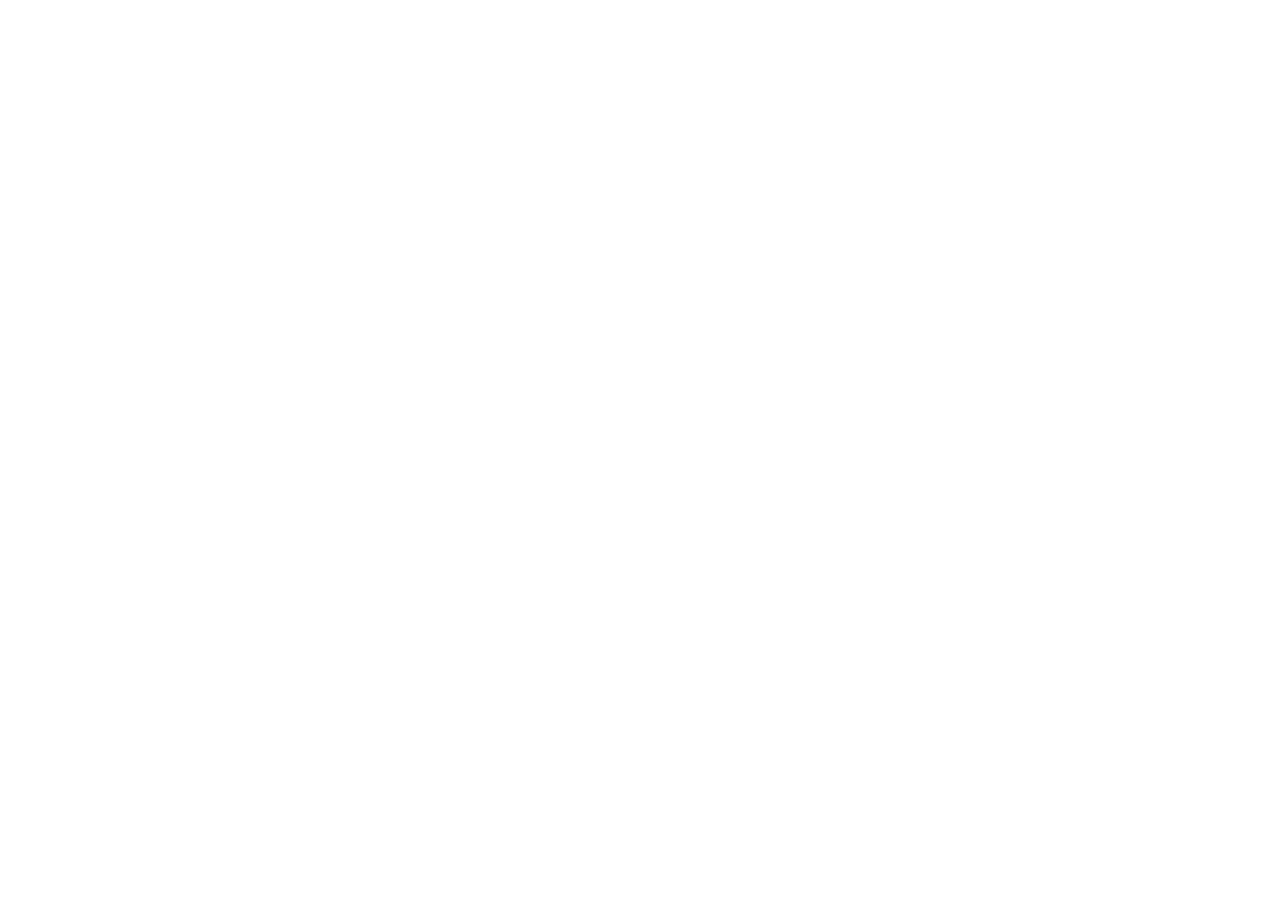
==== index.html @ e5de0c9d "add index file" ====
<!DOCTYPE html>
<html lang="en">
<head>
   <meta charset="UTF-8">
   <meta http-equiv="X-UA-Compatible" content="IE=edge">
   <meta name="viewport" content="width=device-width, initial-scale=1.0">
   <title>Document</title>
</head>
<body>
   
</body>
</html>
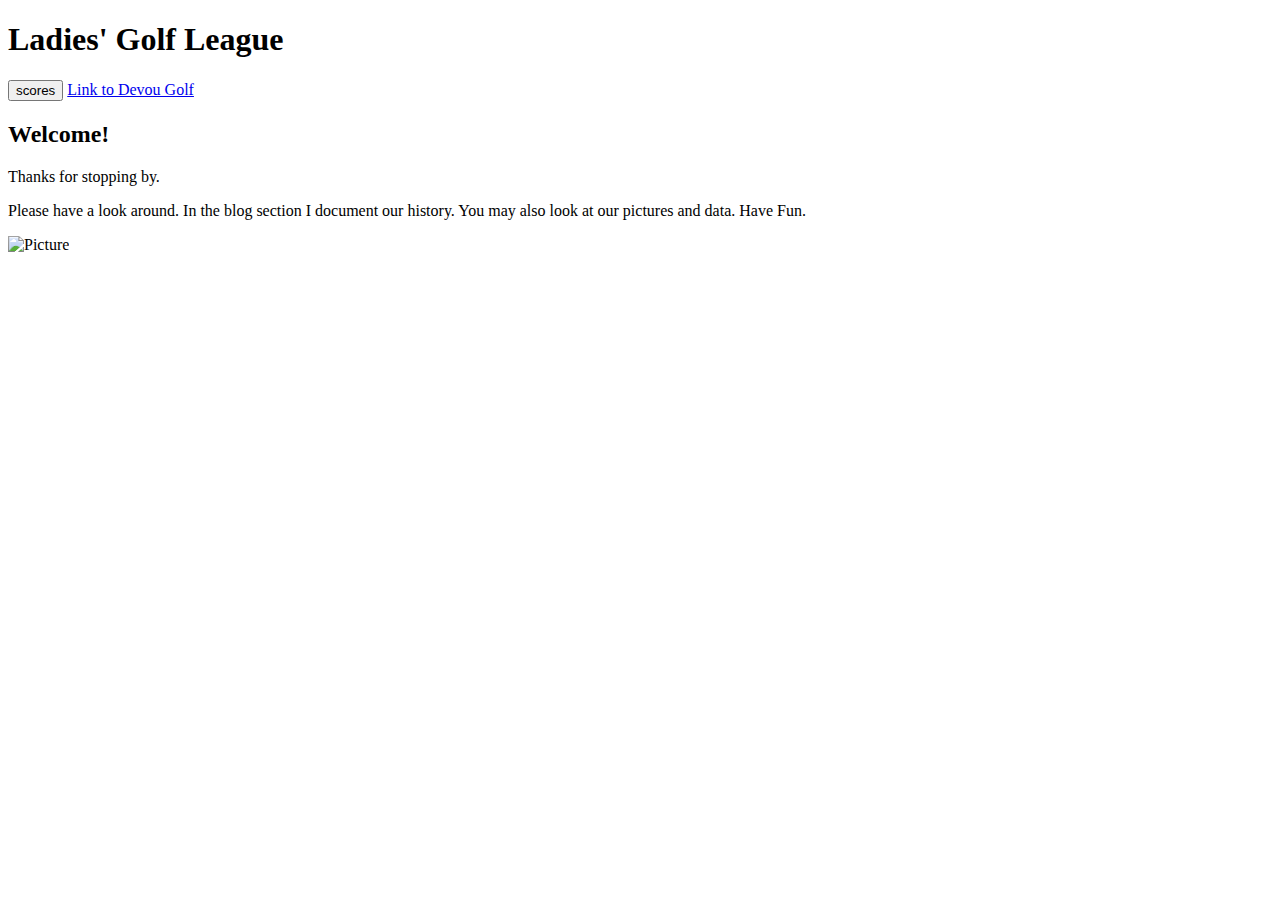
==== commit a10657f1: "additions to images and draft1" ====
--- a/index.html
+++ b/index.html
@@ -5,6 +5,26 @@
    <meta http-equiv="X-UA-Compatible" content="IE=edge">
    <meta name="viewport" content="width=device-width, initial-scale=1.0">
    <title>Document</title>
+
+
+  <body>
+    <h1>Ladies' Golf League</h1>
+
+    <button>scores</button>
+
+    <a href="https://www.devouparkgolf.com/"
+      Target="_blank">Link to Devou Golf</a>
+
+    <h2>Welcome!</h2>
+
+    <p>Thanks for stopping by.</p>
+
+    <p>Please have a look around. In the blog section I document our history. You may also look at our pictures and data. Have Fun.</p>
+
+    <img src="insert.jpg" alt="Picture">
+
+    
+  </body>
 </head>
 <body>
    
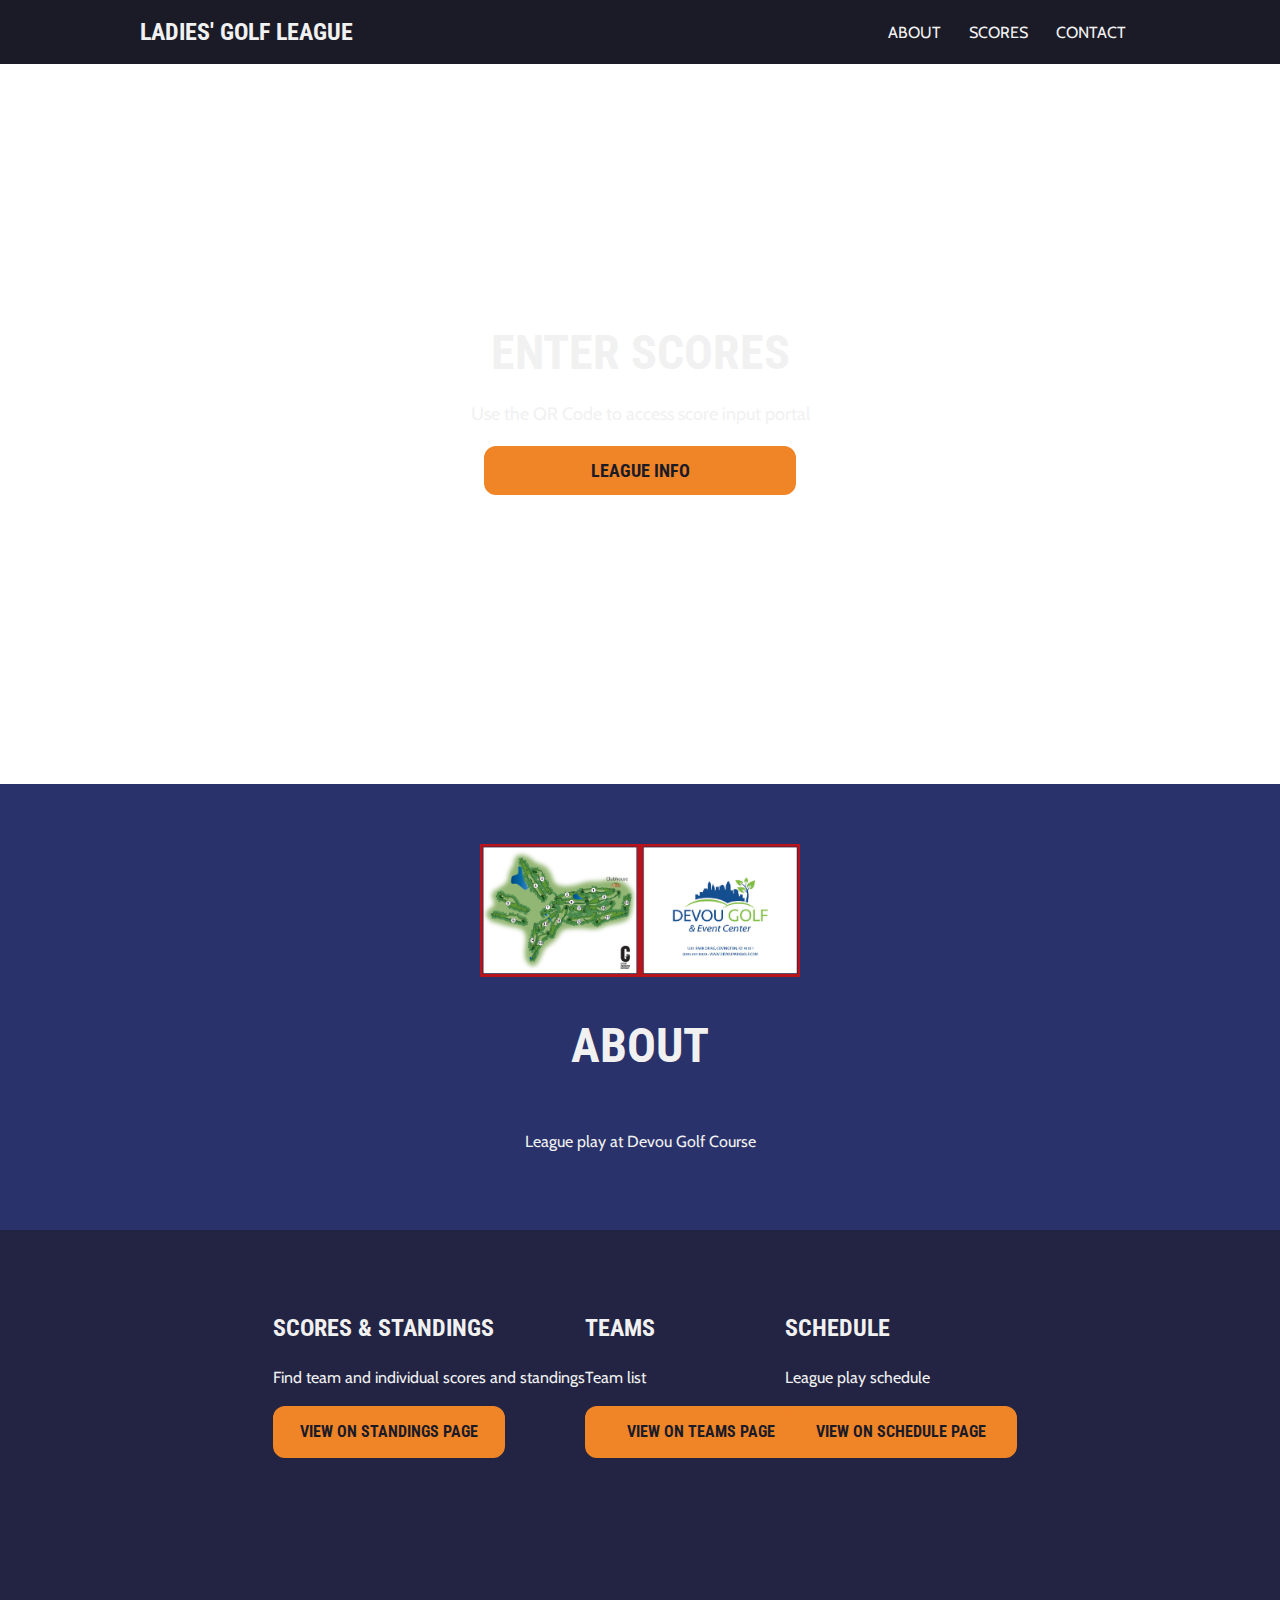
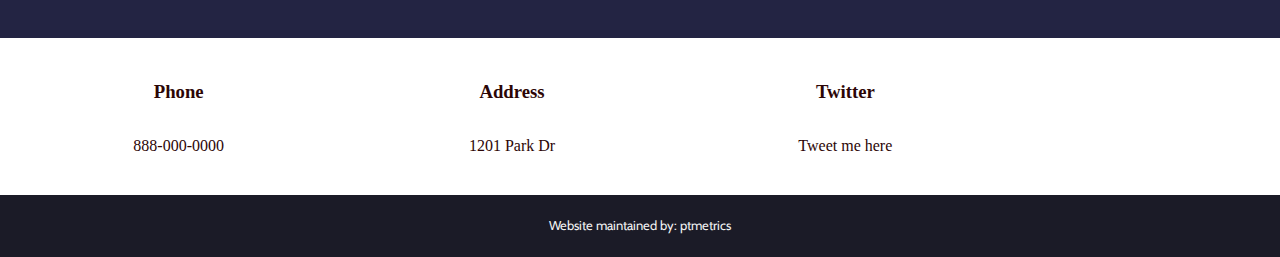
==== commit ba203996: "restructure resources, additional images, icon" ====
--- a/index.html
+++ b/index.html
@@ -1,32 +1,166 @@
 <!DOCTYPE html>
 <html lang="en">
-<head>
-   <meta charset="UTF-8">
-   <meta http-equiv="X-UA-Compatible" content="IE=edge">
-   <meta name="viewport" content="width=device-width, initial-scale=1.0">
-   <title>Document</title>
+
+  <head>
+
+    <meta charset="UTF-8">
+
+    <meta http-equiv="X-UA-Compatible" content="ie=edge">
+    <meta name="viewport" content="width=device-width, initial-scale=1.0">
+
+    <title>Ladies' Golf League</title>
+
+    <link href="https://fonts.googleapis.com/css?family=Cabin|Roboto:400,700|Roboto+Condensed:400,700" rel="stylesheet">
+    
+    <link rel="stylesheet" href="css/style.css">
+    <link rel="icon" href="img/favicon_g.ico" type="image/x-icon">
+
+  </head>
+
+    <section class="header-container">
+
+        <header class="header-content">
+
+            <div class="main-logo">
+        
+                <span>Ladies' Golf League</span>
+        
+            </div>
+        
+            <nav class="main-nav">
+        
+                <ul id="navigation">
+                    <li><a href="#about">About</a></li>
+                    <li><a href="#scores">Scores</a></li>
+                    <li><a href="#contact">Contact</a></li>
+                </ul>
+        
+            </nav>
+
+            <nav class="mobile-nav">
+        
+                <span><a href="#">☰</a></span>
+        
+            </nav>
 
 
-  <body>
-    <h1>Ladies' Golf League</h1>
+        </header>
 
-    <button>scores</button>
+    </section>
 
-    <a href="https://www.devouparkgolf.com/"
-      Target="_blank">Link to Devou Golf</a>
+    <div id="hero-container">
+        <div id="hero-content"></div>
+    </div>
 
-    <h2>Welcome!</h2>
+    <section class="hero-container" id="hero">
 
-    <p>Thanks for stopping by.</p>
+        <div class="hero-content">
 
-    <p>Please have a look around. In the blog section I document our history. You may also look at our pictures and data. Have Fun.</p>
+            <h1>Enter Scores</h1>
 
-    <img src="insert.jpg" alt="Picture">
+            <p>Use the QR Code to access score input portal</p>
 
+            <a href="#about" class="btn">League Info</a>
+
+        </div>
+
+    </section>
+
+    <section class="about-container" id="about">
+
+        <div class="about-content">
+
+            <img src="img\scorecard1.jpg" alt="scorecard1" class="about-photo">
+
+            <h2>About</h2>
+
+            <p>League play at Devou Golf Course </p>
+
+        </div>
+
+    </section>
+
+    <section class="scores-container" id="scores">
+
+        <main class="scores-content">
+
+            <article class="scores-item">
+
+                <h3>Scores & Standings</h3>
+
+                <p>Find team and individual scores and standings</p>
+
+                <p><a href="#" class="btn">View on Standings page</a></p>
+
+            </article>
+
+            <article class="scores-item">
+
+                <h3>Teams</h3>
+
+                <p>Team list</p>
+
+                <p><a href="#" class="btn">View on Teams page</a></p>
+
+            </article>
+
+            <article class="scores-item">
+
+                <h3>Schedule</h3>
+
+                <p>League play schedule </p>
+
+                <p><a href="#" class="btn">View on Schedule page</a></p>
+
+            </article>
+
+        </main>
     
-  </body>
-</head>
-<body>
-   
+    </section>
+
+
+    <section class="contact-container" id="contact"></section>
+        <main class="contact-content">
+
+            <article class="contact-item">
+
+                <h3>Phone</h3>
+
+                <p>888-000-0000</p>
+    
+            </article>
+    
+            <article class="contact-item">
+    
+                <h3>Address</h3>
+    
+                <p>1201 Park Dr</p>
+    
+            </article>
+    
+            <article class="contact-item">
+    
+                <h3>Twitter</h3>
+    
+                <p>Tweet me here</p>
+    
+            </article>
+    
+        </main>
+    
+    </section>
+
+    <section class="footer-container">
+
+        <footer class="footer-content">
+
+            <p> Website maintained by: ptmetrics</p> 
+
+        </footer>
+
+    </section>
+
+    <script src="js/app.js"></script>
+
 </body>
 </html>--- a/css/style.css
+++ b/css/style.css
@@ -0,0 +1,411 @@
+/* 	
+=============================================================================
+STYLES
+==========================================================================*/
+/* Base
+========================================================================= */
+
+html {
+    font-size: 16px;
+}
+
+body {
+    padding: 0;
+    margin: 0;
+}
+
+/* Layout
+========================================================================== */
+
+.header-container {
+    background: #1b1b27;
+    display: flex;
+    justify-content: center;
+    align-items: center;
+    padding: 8px 0;
+}
+
+.header-content {
+    color: #9cdfa0;
+    width: 100%;
+    max-width: 1000px;
+    display: flex;
+    flex-direction: row;
+    justify-content: space-between;
+    align-items: center;
+    padding: 12px;
+    margin: 0;
+}
+
+.hero-container {
+    background: url('img/devou_scenic.jpg') center no-repeat;
+    background-size: cover;
+    height: 80vh;
+    padding: 0;
+    margin: 0;
+    display: flex;
+    align-items: center;
+    justify-content: center;
+ 
+}
+
+.hero-content {
+    width: 100%;
+    max-width: 1000px;
+    text-align: center;
+    padding: 24px;
+    margin: 0 auto;
+}
+
+.about-container {
+    background: #29326a;
+    display: flex;
+    justify-content: center;
+    align-items: center;
+    padding: 48px 0;
+}
+
+.about-content {
+    color: #F1F1F1;
+    width: 100%;
+    max-width: 1000px;
+    display: flex;
+    flex-direction: column;
+    justify-content: center;
+    align-items: center;
+    padding: 12px;
+}
+
+.scores-container {
+    background: #232443;
+    display: flex;
+    justify-content: center;
+    align-items: center;
+    padding: 48px 0;
+}
+
+.scores-content {
+    color: #F1F1F1;
+    width: 100%;
+    max-width: 1000px;
+    display: flex;
+    flex-direction: column;
+    justify-content: space-between;
+    align-items: center;
+    padding: 12px;
+}
+.scores-item {
+
+}
+
+.contact-container {
+    background: #232443;
+    display: flex;
+    justify-content: center;
+    align-items: center;
+    padding: 48px 0;
+}
+
+.contact-content {
+    color: #2c0606;
+    width: 100%;
+    max-width: 1000px;
+    display: flex;
+    flex-direction: column;
+    justify-content: space-between;
+    align-items: center;
+    padding: 12px;
+}
+.contact-item {
+    color: #2c0606;
+    width: 100%;
+    max-width: 1000px;
+    display: flex;
+    flex-direction: column;
+    justify-content: space-between;
+    align-items: center;
+    padding: 12px;
+}
+
+.footer-container {
+    background: #1b1b27;
+    display: flex;
+    justify-content: center;
+    align-items: center;
+    padding: 8px 0;
+}
+
+.footer-content {
+    font-size: 13px;
+    color: #F1F1F1;
+    width: 100%;
+    max-width: 1000px;
+    text-align: center;
+}
+
+/* Links and Link Buttons
+========================================================================== */
+a {
+    text-decoration: none;
+}
+
+a:visited {
+    
+}
+
+a:focus {
+    
+}
+a:hover, a:active {
+
+}
+
+/* .hero-container .btn, .hero-container .btn:visited  {
+    width: 100%;
+    max-width: 260px;
+    background: chartreuse;
+    color: #F1F1F1;
+    border: 2px solid chartreuse;
+    border-radius: 12px;
+    padding: 12px 24px;
+    font-family: 'Roboto Condensed', sans-serif;
+    font-size: 24px;
+    font-weight: 700;
+    text-transform: uppercase;
+    margin: 12px auto 24px;
+    display: block;
+} */
+
+.hero-content .btn, .hero-content .btn:visited  {
+    width: 100%;
+    max-width: 260px;
+    background: #f08527;
+    color: #1b1b27;
+    border: 2px solid #f08527;
+    border-radius: 12px;
+    padding: 12px 24px;
+    font-family: 'Roboto Condensed', sans-serif;
+    font-size: 18px;
+    font-weight: 700;
+    text-transform: uppercase;
+    text-align: center;
+    margin: 12px auto 24px;
+    display: block;
+}
+
+.hero-content .btn:focus {
+    background: #333333;
+    color: #F1F1F1;
+    border: 2px solid #333333;
+}
+.hero-content .btn:active {
+    background: #333333;
+    color: #F1F1F1;
+    border: 2px solid #666666;
+}
+.hero-content .btn:hover {
+    background: #74b44a;
+    color: #F1F1F1;
+    border: 2px solid #74b44a;
+}
+.btn, .btn:visited  {
+    width: 100%;
+    max-width: 180px;
+    background: #f08527;
+    color: #1b1b27;
+    border: 2px solid #f08527;
+    border-radius: 12px;
+    padding: 12px 24px;
+    font-family: 'Roboto Condensed', sans-serif;
+    font-weight: 700;
+    text-transform: uppercase;
+    text-align: center;
+    margin: 12px 0 24px;
+    display: block;
+}
+
+.btn:hover, .btn:focus, .btn:active {
+    background: #74b44a;
+    color: #F1F1F1;
+    border: 2px solid #74b44a;
+}
+
+
+/* Typography
+========================================================================== */
+
+.main-logo span {
+    font-family: 'Roboto Condensed', sans-serif;
+    font-size: 24px;
+    font-weight: 700;
+    color: #F1F1F1;
+    line-height: 1;
+    margin: 0;
+    text-transform: uppercase;
+}
+
+
+.hero-content h1 {
+    font-family: 'Roboto Condensed', sans-serif;
+    font-size: 48px;
+    color: #F1F1F1;
+    line-height: 1;
+    margin: 0 0 24px 0;
+    text-transform: uppercase;
+}
+
+.hero-content p {
+    font-family: 'Cabin', sans-serif;
+    font-size: 18px;
+    color: #F1F1F1;
+    line-height: 1.5;
+}
+
+section h2 {
+    font-family: 'Roboto Condensed', sans-serif;
+    font-size: 48px;
+    text-transform: uppercase;
+}
+
+section h3 {
+    font-family: 'Roboto Condensed', sans-serif;
+    font-size: 24px;
+    text-transform: uppercase;
+}
+
+section h4 {
+    font-family: 'Roboto Condensed', sans-serif;
+    font-size: 18px;
+}
+
+section p {
+    font-family: 'Cabin', sans-serif;
+    line-height: 1.5;
+}
+
+
+/* Lists and Navigation
+========================================================================== */
+
+.main-nav {
+    display: none;
+}
+
+.mobile-nav span a {
+    font-size: 48px;
+    padding: 8px;
+    color: #F1F1F1;
+}
+
+.mobile-nav span a:hover {
+    color: #74b44a;
+}
+
+footer {
+    text-align: center;
+}
+
+/* Images and Videos
+========================================================================== */
+
+.about-photo {
+    width: 100%;
+    max-width: 320px;
+}
+
+
+/* Forms
+========================================================================== */
+
+
+/* Tables
+========================================================================== */
+
+
+
+/* 	
+=============================================================================
+ MEDIA QUERIES
+=============================================================================
+*/
+
+@media only screen and (min-width: 320px) {
+
+
+
+}
+
+@media only screen and (min-width: 480px) {
+
+
+
+}
+
+@media only screen and (min-width: 768px) {
+	
+    .scores-content {
+        flex-direction: row;
+        justify-content: center;
+        align-items: flex-start;
+    }
+
+    .contact-content {
+        flex-direction: row;
+        justify-content: center;
+        align-items: flex-start;
+    }
+    .main-nav {
+        display: block;
+    }
+
+    .mobile-nav {
+        display: none;
+    }
+
+    ul#navigation {
+        list-style: none;
+        display: flex;
+        flex-direction: row;
+        padding: 0;
+        margin: 0;
+    }
+    
+    ul#navigation li a {
+        color: #F1F1F1;
+        font-family: 'Cabin', sans-serif;
+        padding: 6px 12px;
+        border: solid 2px transparent;
+        text-transform: uppercase;
+    }
+    
+    ul#navigation li a:hover {
+        color: #F1F1F1;
+        font-family: 'Cabin', sans-serif;
+        padding: 6px 12px;
+        border-bottom: solid 2px #74b44a;
+    }
+
+}
+
+
+/* 	
+=============================================================================
+ PRINT STYLES
+=============================================================================
+*/
+
+
+@media print {
+	* { background: transparent !important; color: black !important; text-shadow: none !important; filter:none !important; -ms-filter: none !important; } /* Black prints faster: sanbeiji.com/archives/953 */
+	a, a:visited { color: #444 !important; text-decoration: underline; }
+	a[href]:after { content: " (" attr(href) ")"; }
+	abbr[title]:after { content: " (" attr(title) ")"; }
+	.ir a:after, a[href^="javascript:"]:after, a[href^="#"]:after { content: ""; }  /* Don't show links for images, or javascript/internal links */
+	pre, blockquote { border: 1px solid #999; page-break-inside: avoid; }
+	thead { display: table-header-group; } /* css-discuss.incutio.com/wiki/Printing_Tables */
+	tr, img { page-break-inside: avoid; }
+	img { max-width: 100% !important; }
+	@page { margin: 0.5cm; }
+	p, h2, h3 { orphans: 3; widows: 3; }
+	h2, h3{ page-break-after: avoid; }
+}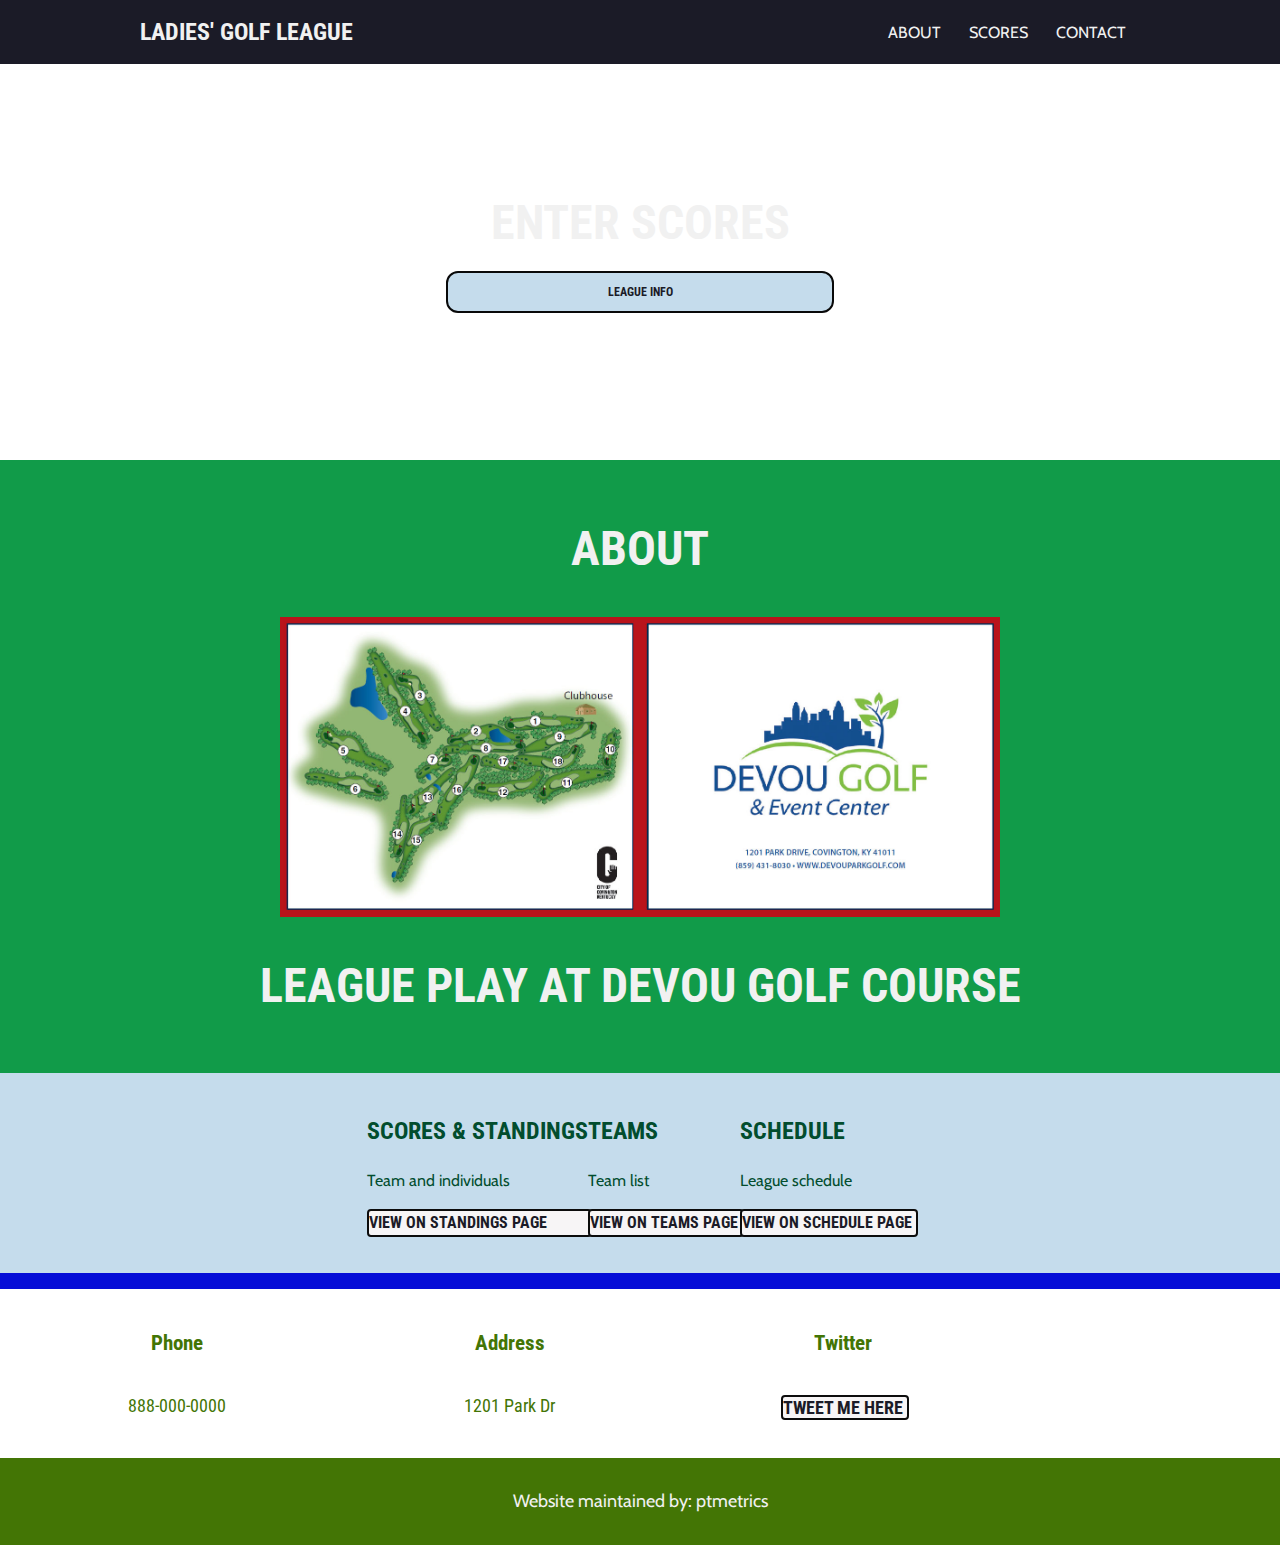
==== commit 0862acd6: "resource org and image additions" ====
--- a/index.html
+++ b/index.html
@@ -49,7 +49,8 @@
     </section>
 
     <div id="hero-container">
-        <div id="hero-content"></div>
+        <div id="hero">
+        </div>
     </div>
 
     <section class="hero-container" id="hero">
@@ -58,7 +59,6 @@
 
             <h1>Enter Scores</h1>
 
-            <p>Use the QR Code to access score input portal</p>
 
             <a href="#about" class="btn">League Info</a>
 
@@ -70,11 +70,10 @@
 
         <div class="about-content">
 
+            <h2>About</h2>
             <img src="img\scorecard1.jpg" alt="scorecard1" class="about-photo">
 
-            <h2>About</h2>
-
-            <p>League play at Devou Golf Course </p>
+            <h2>League play at Devou Golf Course </h2>
 
         </div>
 
@@ -88,7 +87,7 @@
 
                 <h3>Scores & Standings</h3>
 
-                <p>Find team and individual scores and standings</p>
+                <p>Team and individuals</p>
 
                 <p><a href="#" class="btn">View on Standings page</a></p>
 
@@ -108,7 +107,7 @@
 
                 <h3>Schedule</h3>
 
-                <p>League play schedule </p>
+                <p>League schedule </p>
 
                 <p><a href="#" class="btn">View on Schedule page</a></p>
 
@@ -141,8 +140,7 @@
             <article class="contact-item">
     
                 <h3>Twitter</h3>
-    
-                <p>Tweet me here</p>
+                <p><a href="#" class="btn">Tweet me here</a></p>
     
             </article>
     
--- a/css/style.css
+++ b/css/style.css
@@ -26,7 +26,7 @@
 }
 
 .header-content {
-    color: #9cdfa0;
+    color: #F1F1F1;
     width: 100%;
     max-width: 1000px;
     display: flex;
@@ -38,10 +38,10 @@
 }
 
 .hero-container {
-    background: url('img/devou_scenic.jpg') center no-repeat;
+    background-image: url('img/devou_scenic_hole.jpg') center no-repeat;
     background-size: cover;
-    height: 80vh;
-    padding: 0;
+    height: 380px;
+    padding: 8px 0;
     margin: 0;
     display: flex;
     align-items: center;
@@ -55,36 +55,20 @@
     text-align: center;
     padding: 24px;
     margin: 0 auto;
+ 
+
 }
 
 .about-container {
-    background: #29326a;
-    display: flex;
-    justify-content: center;
-    align-items: center;
-    padding: 48px 0;
+    background: #119b49;
+    display: flex;
+    justify-content: center;
+    align-items: center;
+    padding: 8px 0;
+
 }
 
 .about-content {
-    color: #F1F1F1;
-    width: 100%;
-    max-width: 1000px;
-    display: flex;
-    flex-direction: column;
-    justify-content: center;
-    align-items: center;
-    padding: 12px;
-}
-
-.scores-container {
-    background: #232443;
-    display: flex;
-    justify-content: center;
-    align-items: center;
-    padding: 48px 0;
-}
-
-.scores-content {
     color: #F1F1F1;
     width: 100%;
     max-width: 1000px;
@@ -94,49 +78,83 @@
     align-items: center;
     padding: 12px;
 }
+
+.scores-container {
+   
+    background-color: #c5dcec;
+    display: flex;
+    justify-content: center;
+    align-items: center;
+    padding: 8px 0;
+}
+
+.scores-content {
+    color: #024d2e;
+    width: 100%;
+    max-width: 1000px;
+    display: flex;
+    flex-direction: column;
+    
+    justify-content: space-between;
+    align-items: center;
+    padding: 12px 12px;
+    margin: 0;
+}
+}
 .scores-item {
-
+    color: #437505;
+    display: flex;
+    flex-direction: column;
+    
+    justify-content: space-evenly;
+    align-items: flex-end;
+    padding: 12px;
+    margin: 0;
 }
 
 .contact-container {
-    background: #232443;
-    display: flex;
-    justify-content: center;
-    align-items: center;
-    padding: 48px 0;
+    background: #060dd7;
+    display: flex;
+    justify-content: center;
+    align-items: center;
+    padding: 8px 0;
 }
 
 .contact-content {
-    color: #2c0606;
+    color: #F1F1F1;
     width: 100%;
     max-width: 1000px;
     display: flex;
     flex-direction: column;
-    justify-content: space-between;
-    align-items: center;
-    padding: 12px;
+    justify-content: space-evenly;
+    align-items: center;
+    padding: 10px;
 }
 .contact-item {
-    color: #2c0606;
+    color: #437505;
+    font-family: 'Roboto Condensed', sans-serif;
+    font-size: 18px;
     width: 100%;
     max-width: 1000px;
     display: flex;
     flex-direction: column;
-    justify-content: space-between;
-    align-items: center;
-    padding: 12px;
+    justify-content: space-evenly;
+    align-items: center;
+    padding: 10px 10px;
 }
 
 .footer-container {
-    background: #1b1b27;
-    display: flex;
-    justify-content: center;
-    align-items: center;
-    padding: 8px 0;
+    background: #437505;
+
+    display: flex;
+    justify-content: center;
+    align-items: center;
+    padding: 12px 0;
 }
 
 .footer-content {
-    font-size: 13px;
+    font-size: 18px;
+    font-family: 'Roboto Condensed', sans-serif;
     color: #F1F1F1;
     width: 100%;
     max-width: 1000px;
@@ -150,14 +168,14 @@
 }
 
 a:visited {
-    
+    opacity: 0.7;
 }
 
 a:focus {
-    
+    opacity: 0.7;
 }
 a:hover, a:active {
-
+    opacity: 0.7;
 }
 
 /* .hero-container .btn, .hero-container .btn:visited  {
@@ -178,18 +196,18 @@
 
 .hero-content .btn, .hero-content .btn:visited  {
     width: 100%;
-    max-width: 260px;
-    background: #f08527;
+    max-width: 360px;
+    background: #c5dcec;
     color: #1b1b27;
-    border: 2px solid #f08527;
+    border: 2px solid #090909;
     border-radius: 12px;
-    padding: 12px 24px;
-    font-family: 'Roboto Condensed', sans-serif;
-    font-size: 18px;
+    padding: 12px 12px;
+    font-family: 'Roboto Condensed', sans-serif;
+    font-size: 12px;
     font-weight: 700;
     text-transform: uppercase;
     text-align: center;
-    margin: 12px auto 24px;
+    margin: 12px auto 12px;
     display: block;
 }
 
@@ -210,18 +228,18 @@
 }
 .btn, .btn:visited  {
     width: 100%;
-    max-width: 180px;
-    background: #f08527;
+    max-width: 360px;
+    background: #f7f5f6;
     color: #1b1b27;
-    border: 2px solid #f08527;
-    border-radius: 12px;
-    padding: 12px 24px;
+    border: 2px solid #0c0c0c;
+    border-radius: 4px;
+    padding: 0px;
     font-family: 'Roboto Condensed', sans-serif;
     font-weight: 700;
     text-transform: uppercase;
     text-align: center;
-    margin: 12px 0 24px;
-    display: block;
+   
+    display: inline-flex;
 }
 
 .btn:hover, .btn:focus, .btn:active {
@@ -310,7 +328,7 @@
 
 .about-photo {
     width: 100%;
-    max-width: 320px;
+    max-width: 720px;
 }
 
 
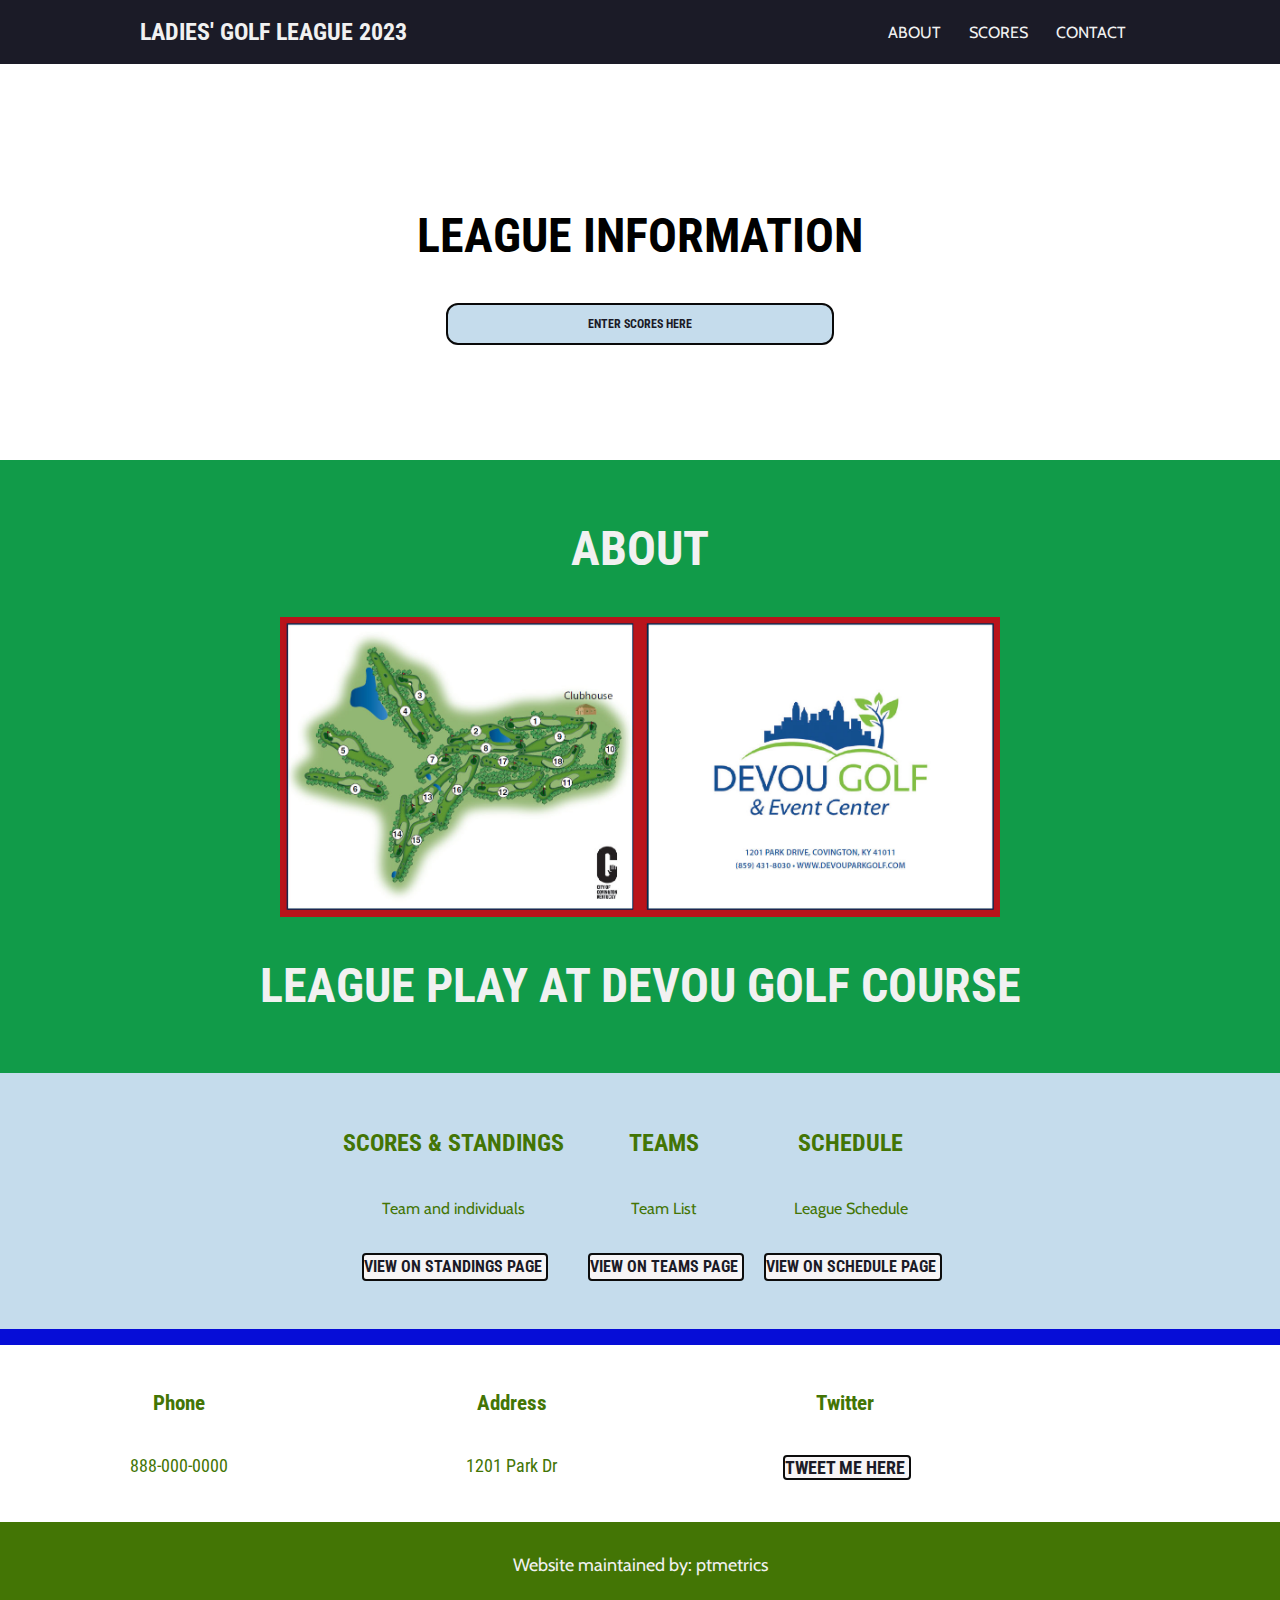
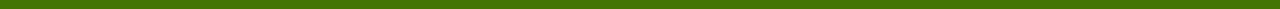
==== commit f71f21e9: "alignment fix" ====
--- a/index.html
+++ b/index.html
@@ -8,7 +8,7 @@
     <meta http-equiv="X-UA-Compatible" content="ie=edge">
     <meta name="viewport" content="width=device-width, initial-scale=1.0">
 
-    <title>Ladies' Golf League</title>
+    <title>Ladies' Golf League 2023</title>
 
     <link href="https://fonts.googleapis.com/css?family=Cabin|Roboto:400,700|Roboto+Condensed:400,700" rel="stylesheet">
     
@@ -23,7 +23,7 @@
 
             <div class="main-logo">
         
-                <span>Ladies' Golf League</span>
+                <span>Ladies' Golf League 2023</span>
         
             </div>
         
@@ -57,10 +57,9 @@
 
         <div class="hero-content">
 
-            <h1>Enter Scores</h1>
+            <h2>League Information</h2>
 
-
-            <a href="#about" class="btn">League Info</a>
+            <a href="#about" class="btn">Enter Scores Here</a>
 
         </div>
 
@@ -71,6 +70,7 @@
         <div class="about-content">
 
             <h2>About</h2>
+
             <img src="img\scorecard1.jpg" alt="scorecard1" class="about-photo">
 
             <h2>League play at Devou Golf Course </h2>
@@ -97,7 +97,7 @@
 
                 <h3>Teams</h3>
 
-                <p>Team list</p>
+                <p>Team List</p>
 
                 <p><a href="#" class="btn">View on Teams page</a></p>
 
@@ -107,7 +107,7 @@
 
                 <h3>Schedule</h3>
 
-                <p>League schedule </p>
+                <p>League Schedule</p>
 
                 <p><a href="#" class="btn">View on Schedule page</a></p>
 
@@ -158,7 +158,7 @@
 
     </section>
 
-    <script src="js/app.js"></script>
+    
 
 </body>
 </html>--- a/css/style.css
+++ b/css/style.css
@@ -94,20 +94,18 @@
     max-width: 1000px;
     display: flex;
     flex-direction: column;
-    
     justify-content: space-between;
     align-items: center;
     padding: 12px 12px;
     margin: 0;
 }
-}
+
 .scores-item {
     color: #437505;
     display: flex;
     flex-direction: column;
-    
-    justify-content: space-evenly;
-    align-items: flex-end;
+    justify-content: space-around;
+    align-items: center;
     padding: 12px;
     margin: 0;
 }
@@ -126,9 +124,11 @@
     max-width: 1000px;
     display: flex;
     flex-direction: column;
-    justify-content: space-evenly;
-    align-items: center;
-    padding: 10px;
+    justify-content: space-between;
+    align-items: center;
+    padding: 12px 12px;
+    margin: 0;
+
 }
 .contact-item {
     color: #437505;
@@ -138,9 +138,10 @@
     max-width: 1000px;
     display: flex;
     flex-direction: column;
-    justify-content: space-evenly;
-    align-items: center;
-    padding: 10px 10px;
+    justify-content: space-around;
+    align-items: center;
+    padding: 12px;
+    margin: 0;
 }
 
 .footer-container {
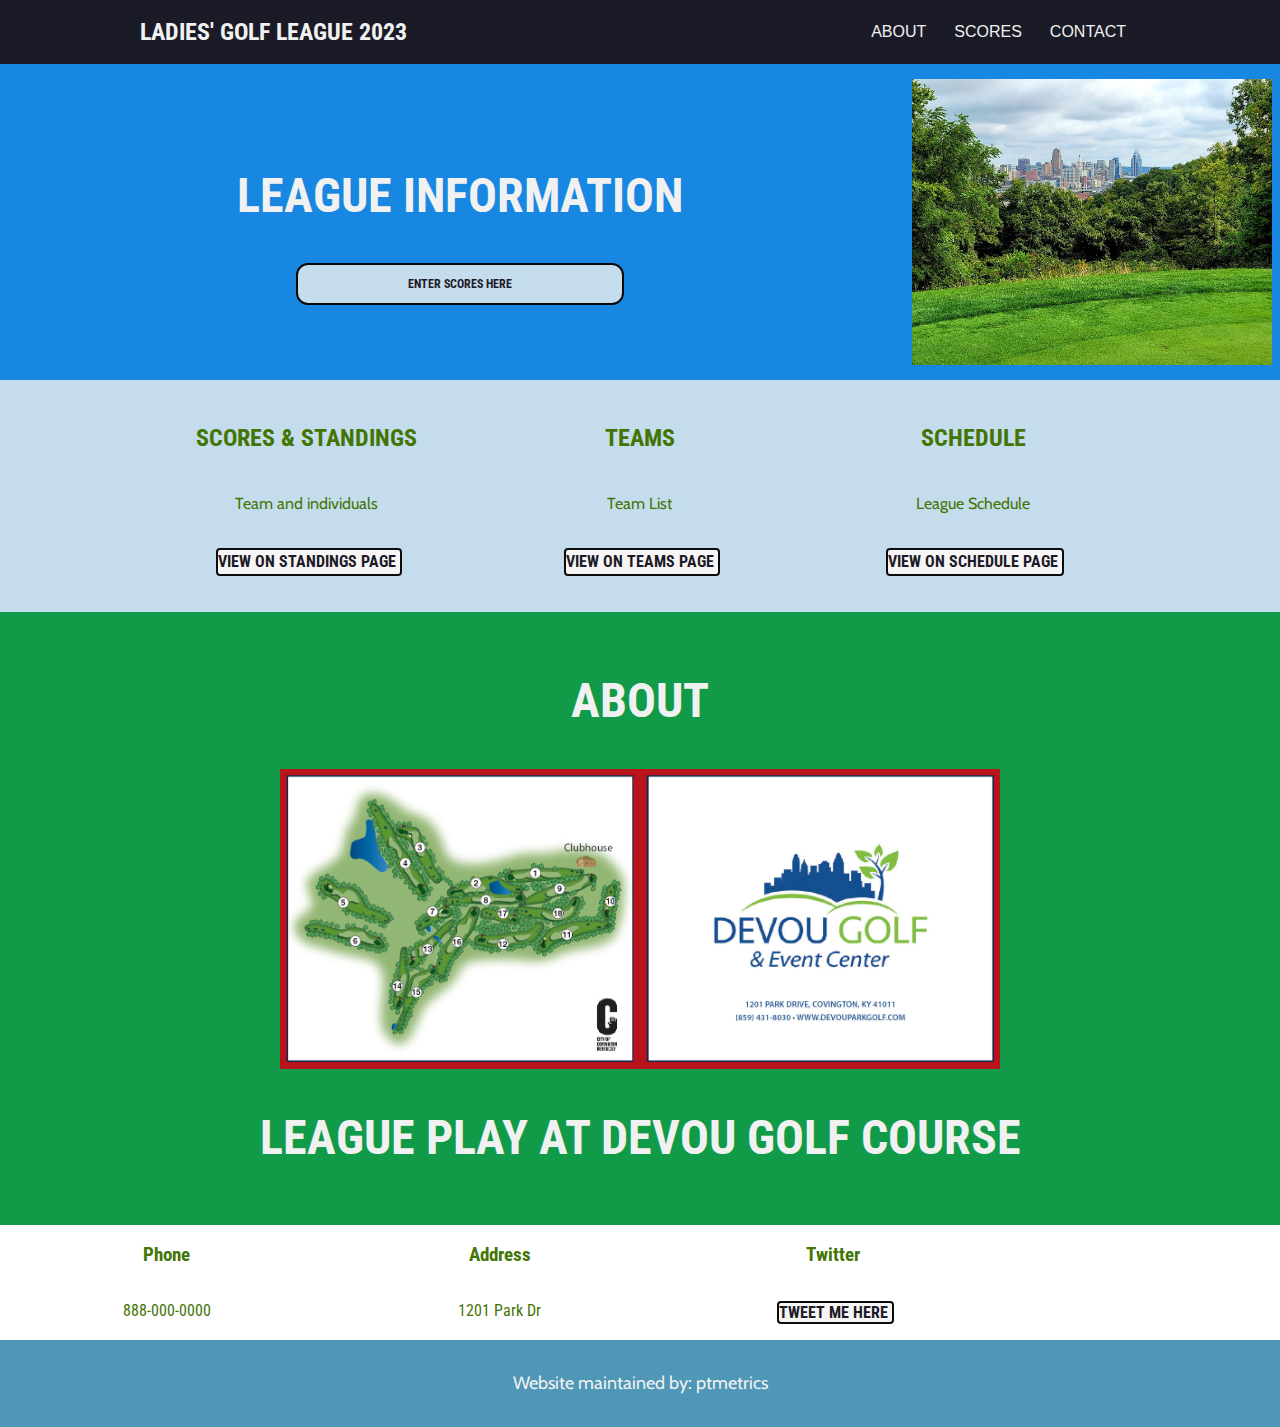
==== commit 0a11a4f5: "image fix" ====
--- a/index.html
+++ b/index.html
@@ -50,8 +50,10 @@
 
     <div id="hero-container">
         <div id="hero">
+        
         </div>
     </div>
+
 
     <section class="hero-container" id="hero">
 
@@ -61,23 +63,14 @@
 
             <a href="#about" class="btn">Enter Scores Here</a>
 
+
         </div>
+        <img src="img\devou_scenic_hole.jpg" alt="devou_scenic_hole" class="hero-photo">
+            
 
     </section>
 
-    <section class="about-container" id="about">
 
-        <div class="about-content">
-
-            <h2>About</h2>
-
-            <img src="img\scorecard1.jpg" alt="scorecard1" class="about-photo">
-
-            <h2>League play at Devou Golf Course </h2>
-
-        </div>
-
-    </section>
 
     <section class="scores-container" id="scores">
 
@@ -115,6 +108,20 @@
 
         </main>
     
+    </section>
+
+    <section class="about-container" id="about">
+
+        <div class="about-content">
+
+            <h2>About</h2>
+
+            <img src="img\scorecard1.jpg" alt="scorecard1" class="about-photo">
+
+            <h2>League play at Devou Golf Course </h2>
+
+        </div>
+
     </section>
 
 
--- a/css/style.css
+++ b/css/style.css
@@ -38,25 +38,27 @@
 }
 
 .hero-container {
-    background-image: url('img/devou_scenic_hole.jpg') center no-repeat;
+    background-color: #1887e1;
     background-size: cover;
-    height: 380px;
-    padding: 8px 0;
-    margin: 0;
-    display: flex;
-    align-items: center;
-    justify-content: center;
+    height: 300px;
+    padding: 8px 8px;
+    margin: 0;
+    display: flex;
+    align-items: center;
+    justify-content: space-evenly;
  
 }
 
 .hero-content {
-    width: 100%;
-    max-width: 1000px;
+    color: #F1F1F1;
+    width: 100%;
+    max-width: 1000px;
+    flex-direction: column;
+    justify-content: space-between;
     text-align: center;
-    padding: 24px;
-    margin: 0 auto;
+    padding: 0px;
+    margin: 0;
  
-
 }
 
 .about-container {
@@ -80,7 +82,8 @@
 }
 
 .scores-container {
-   
+    width: 100%;
+    height: auto;
     background-color: #c5dcec;
     display: flex;
     justify-content: center;
@@ -96,12 +99,14 @@
     flex-direction: column;
     justify-content: space-between;
     align-items: center;
-    padding: 12px 12px;
+    
     margin: 0;
 }
 
 .scores-item {
     color: #437505;
+    width: 100%;
+    max-width: 1000px;
     display: flex;
     flex-direction: column;
     justify-content: space-around;
@@ -111,42 +116,44 @@
 }
 
 .contact-container {
+    width: 100%;
     background: #060dd7;
-    display: flex;
-    justify-content: center;
-    align-items: center;
-    padding: 8px 0;
+    height: auto;
+    display: flex;
+    justify-content: center;
+    align-items: center;
+    padding: 0;
 }
 
 .contact-content {
     color: #F1F1F1;
-    width: 100%;
-    max-width: 1000px;
-    display: flex;
-    flex-direction: column;
-    justify-content: space-between;
-    align-items: center;
-    padding: 12px 12px;
+    height: auto;
+    width: 100%;
+    max-width: 1000px;
+    display: flex;
+    flex-direction: column;
+    justify-content: center;
+    align-items: center;
+    padding: 0px;
     margin: 0;
 
 }
 .contact-item {
     color: #437505;
     font-family: 'Roboto Condensed', sans-serif;
-    font-size: 18px;
-    width: 100%;
-    max-width: 1000px;
-    display: flex;
-    flex-direction: column;
-    justify-content: space-around;
-    align-items: center;
-    padding: 12px;
+    font-size: 16px;
+    width: 100%;
+    max-width: 1000px;
+    display: flex;
+    flex-direction: column;
+    justify-content: space-between;
+    align-items: center;
+    padding: 0;
     margin: 0;
 }
 
 .footer-container {
-    background: #437505;
-
+    background: #4e97b6;
     display: flex;
     justify-content: center;
     align-items: center;
@@ -179,25 +186,11 @@
     opacity: 0.7;
 }
 
-/* .hero-container .btn, .hero-container .btn:visited  {
-    width: 100%;
-    max-width: 260px;
-    background: chartreuse;
-    color: #F1F1F1;
-    border: 2px solid chartreuse;
-    border-radius: 12px;
-    padding: 12px 24px;
-    font-family: 'Roboto Condensed', sans-serif;
-    font-size: 24px;
-    font-weight: 700;
-    text-transform: uppercase;
-    margin: 12px auto 24px;
-    display: block;
-} */
+
 
 .hero-content .btn, .hero-content .btn:visited  {
     width: 100%;
-    max-width: 360px;
+    max-width: 300px;
     background: #c5dcec;
     color: #1b1b27;
     border: 2px solid #090909;
@@ -239,7 +232,7 @@
     font-weight: 700;
     text-transform: uppercase;
     text-align: center;
-   
+
     display: inline-flex;
 }
 
@@ -332,16 +325,12 @@
     max-width: 720px;
 }
 
-
-/* Forms
-========================================================================== */
-
-
-/* Tables
-========================================================================== */
-
-
-
+.hero-photo {
+    display: flex;
+    width: 100%;
+    max-width: 360px;
+  
+}
 /* 	
 =============================================================================
  MEDIA QUERIES
@@ -391,7 +380,7 @@
     
     ul#navigation li a {
         color: #F1F1F1;
-        font-family: 'Cabin', sans-serif;
+        font-family: 'Lucida Sans', sans-serif;
         padding: 6px 12px;
         border: solid 2px transparent;
         text-transform: uppercase;
@@ -399,7 +388,7 @@
     
     ul#navigation li a:hover {
         color: #F1F1F1;
-        font-family: 'Cabin', sans-serif;
+        font-family: 'Lucida Sans', sans-serif;
         padding: 6px 12px;
         border-bottom: solid 2px #74b44a;
     }
